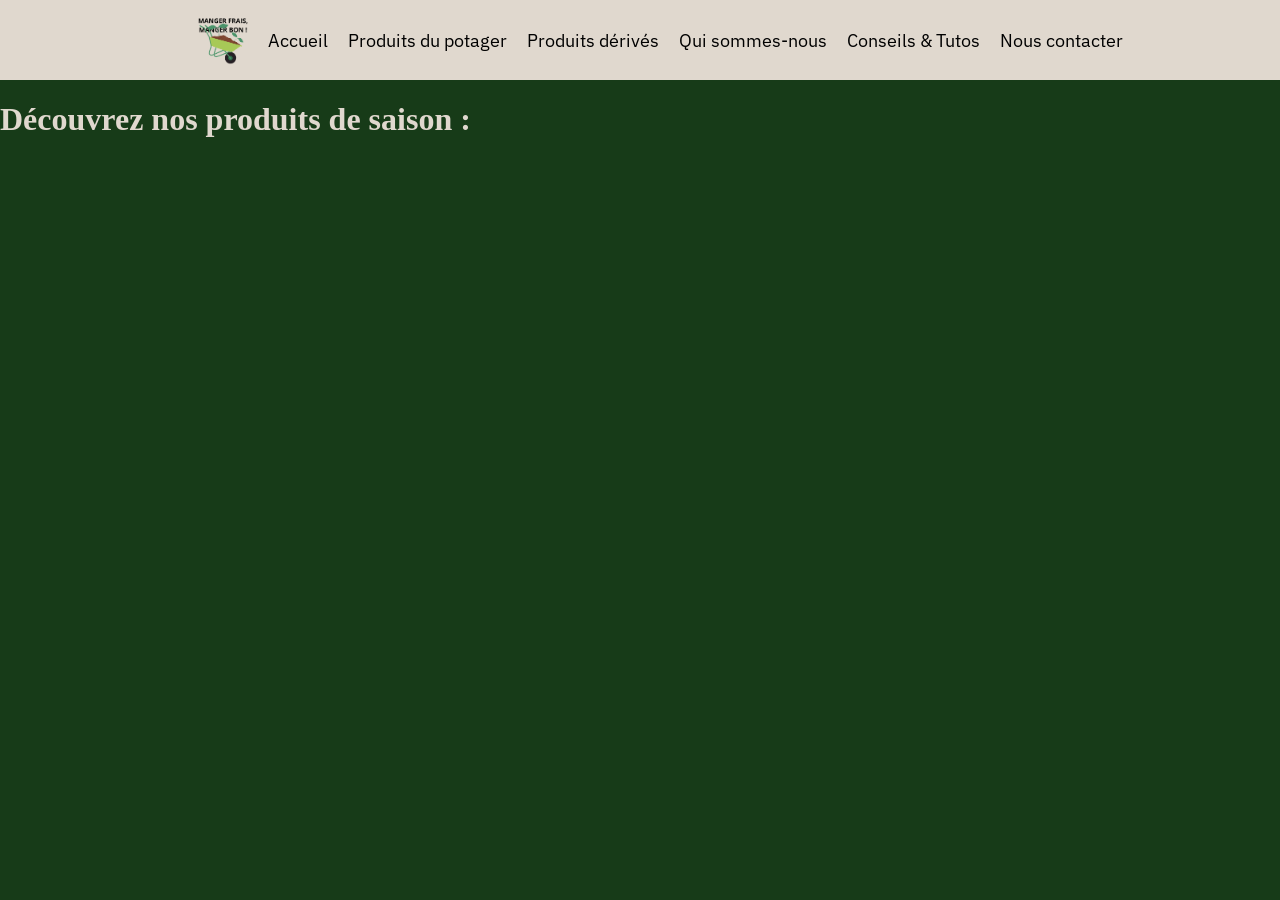
==== Produit-du-potager.html @ 186c22bf "update Co-authored-by: Léandre <leandre-1@users.noreply.github.com>" ====
<!DOCTYPE html>
<html lang="en">

<head>
	<meta charset="UTF-8" />
	<meta name="viewport" content="width=device-width, initial-scale=1.0" />
	<title>Document</title>
	<link rel="stylesheet" href="assets/css/style.css" />
</head>

<body>
	<header>
		<nav>
			<ul>
				<img src="assets/img/Logos/Logo_fonçé.png" alt="" />
				<li><a class="navbar-link" href="index.html">Accueil</a></li>
				<li><a class="navbar-link" href="Produit-du-potager.html">Produits du potager</a></li>
				<li><a class="navbar-link" href="">Produits dérivés</a></li>
				<li><a class="navbar-link" href="Qui-sommes-nous.html">Qui sommes-nous</a></li>
				<li><a class="navbar-link" href="">Conseils & Tutos</a></li>
				<li><a class="navbar-link" href="">Nous contacter</a></li>
			</ul>
		</nav>
	</header>
	<main>
        <h1>Découvrez nos produits de saison :</h1>
    </main>
	<footer></footer>
</body>

</html>
---- assets/css/style.css ----
@import url("../css/font.css");

:root {
	--green-white: #338f09;
	--font-color: #e0d8ce;
	--green-black: #173b18;
	--linear-green: linear-gradient(89.71deg, #173b18 0%, #338f09 100%);
	--star-color: #ffff00;
}

html,
body {
	margin: 0;
	padding: 0;
	box-sizing: border-box;
	color: var(--font-color);
	background-color: var(--green-black);
}

nav {
	background-color: var(--font-color);
	display: flex;
	justify-content: center;
	align-items: center;
	flex-direction: row;
	height: 80px;
}

nav ul {
	list-style: none;
	display: flex;
	justify-content: center;
	align-items: center;
	flex-direction: row;
	gap: 20px;
}

nav ul img {
	width: 50px;
	height: auto;
}

nav ul a {
	font-family: "IBM Plex Sans";
	font-size: 18px;
	font-style: normal;
	line-height: 23px;
	text-decoration: none;
	color: black;
}

nav ul a.active {
	background: var(--linear-green);
	-webkit-background-clip: text;
	background-clip: text;
	-webkit-text-fill-color: transparent;
	position: relative;

	dis &::before {
		content: "";
		background: var(--linear-green);
		display: flex;
		height: 1px;
		width: 25px;
		position: absolute;
		bottom: 0;
	}
}
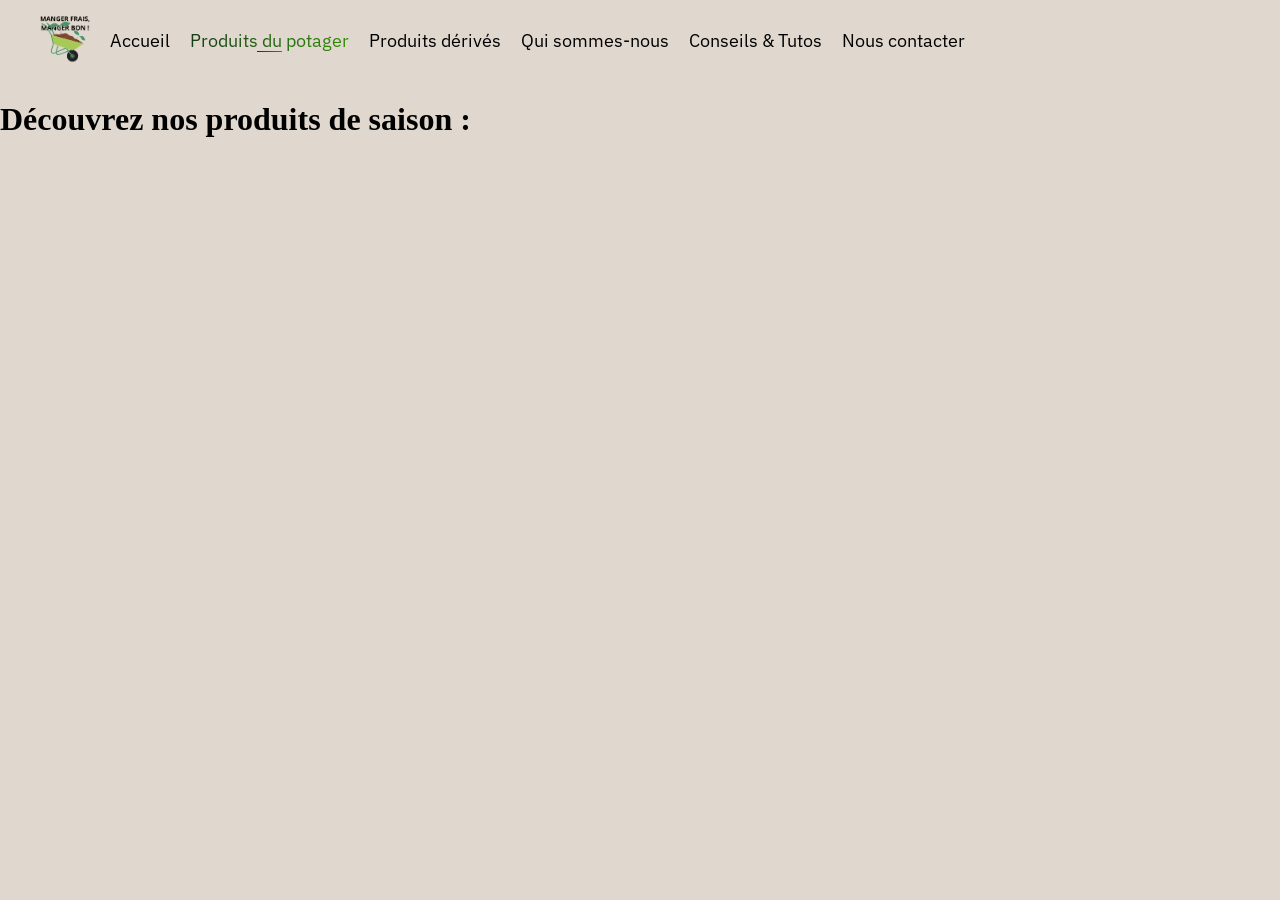
==== commit 704a0d59: "Add wave SVG graphic for visual enhancement" ====
--- a/Produit-du-potager.html
+++ b/Produit-du-potager.html
@@ -6,15 +6,18 @@
 	<meta name="viewport" content="width=device-width, initial-scale=1.0" />
 	<title>Document</title>
 	<link rel="stylesheet" href="assets/css/style.css" />
+    <link rel="stylesheet" href="assets/css/potager.css">
 </head>
 
 <body>
 	<header>
 		<nav>
 			<ul>
-				<img src="assets/img/Logos/Logo_fonçé.png" alt="" />
+				<a href="index.html"><img src="assets/img/Logos/Logo_fonçé.png" alt="" /></a>
 				<li><a class="navbar-link" href="index.html">Accueil</a></li>
-				<li><a class="navbar-link" href="Produit-du-potager.html">Produits du potager</a></li>
+				<li>
+					<a class="navbar-link active" href="Produit-du-potager.html">Produits du potager</a>
+				</li>
 				<li><a class="navbar-link" href="">Produits dérivés</a></li>
 				<li><a class="navbar-link" href="Qui-sommes-nous.html">Qui sommes-nous</a></li>
 				<li><a class="navbar-link" href="">Conseils & Tutos</a></li>
@@ -23,7 +26,9 @@
 		</nav>
 	</header>
 	<main>
-        <h1>Découvrez nos produits de saison :</h1>
+        <div class="titre">
+            <h1>Découvrez nos produits de saison :</h1>
+        </div>
     </main>
 	<footer></footer>
 </body>
--- a/assets/css/style.css
+++ b/assets/css/style.css
@@ -13,14 +13,14 @@
 	margin: 0;
 	padding: 0;
 	box-sizing: border-box;
-	color: var(--font-color);
-	background-color: var(--green-black);
+	color: black;
+	background-color: var(--green-white);
 }
 
 nav {
 	background-color: var(--font-color);
 	display: flex;
-	justify-content: center;
+	justify-content: start;
 	align-items: center;
 	flex-direction: row;
 	height: 80px;
@@ -55,8 +55,10 @@
 	background-clip: text;
 	-webkit-text-fill-color: transparent;
 	position: relative;
+	display: flex;
+	justify-content: center;
 
-	dis &::before {
+	&::before {
 		content: "";
 		background: var(--linear-green);
 		display: flex;
@@ -66,3 +68,60 @@
 		bottom: 0;
 	}
 }
+
+header{
+	color: white;
+}
+
+header .banner {
+	width: 100%;
+	height: 400px;
+	display: flex;
+	justify-content: center;
+	align-items: center;
+	background: linear-gradient(0deg, rgba(0, 0, 0, 0.5), rgba(0, 0, 0, 0.5)),
+		url(../img/fond/creer-potager-bio-banniere_1_1.jpg);
+	background-size: cover;
+	background-position: center;
+}
+
+div.message-title{
+	display: flex;
+	justify-content: center;
+	align-items: center;
+	flex-direction: row;
+	font-family: 'IBM Plex Sans';
+	font-size: 25px;
+	gap: 10px;
+	color: white;
+	
+	&::before{
+		content: '';
+		background: var(--linear-green);
+		width: 100px;
+		height: 5px;
+	}
+}
+
+h1.title{
+	font-family: 'Lobster';
+	display: flex;
+	justify-content: center;
+	flex-direction: row;
+	align-items: center;
+
+	font-size: 45px;
+
+	&::after {
+	color: white;
+		content: 'Authentique';
+		background: var(--linear-green);
+		-webkit-background-clip: text;
+		background-clip: text;
+		-webkit-text-fill-color: transparent;
+	}
+
+	&::before{
+		content:"Potager";
+	}
+}
--- a/assets/css/potager.css
+++ b/assets/css/potager.css
@@ -0,0 +1,8 @@
+html,
+body {
+	background-color: var(--font-color) !important;
+}
+
+.titre {
+	align-items: center;
+}
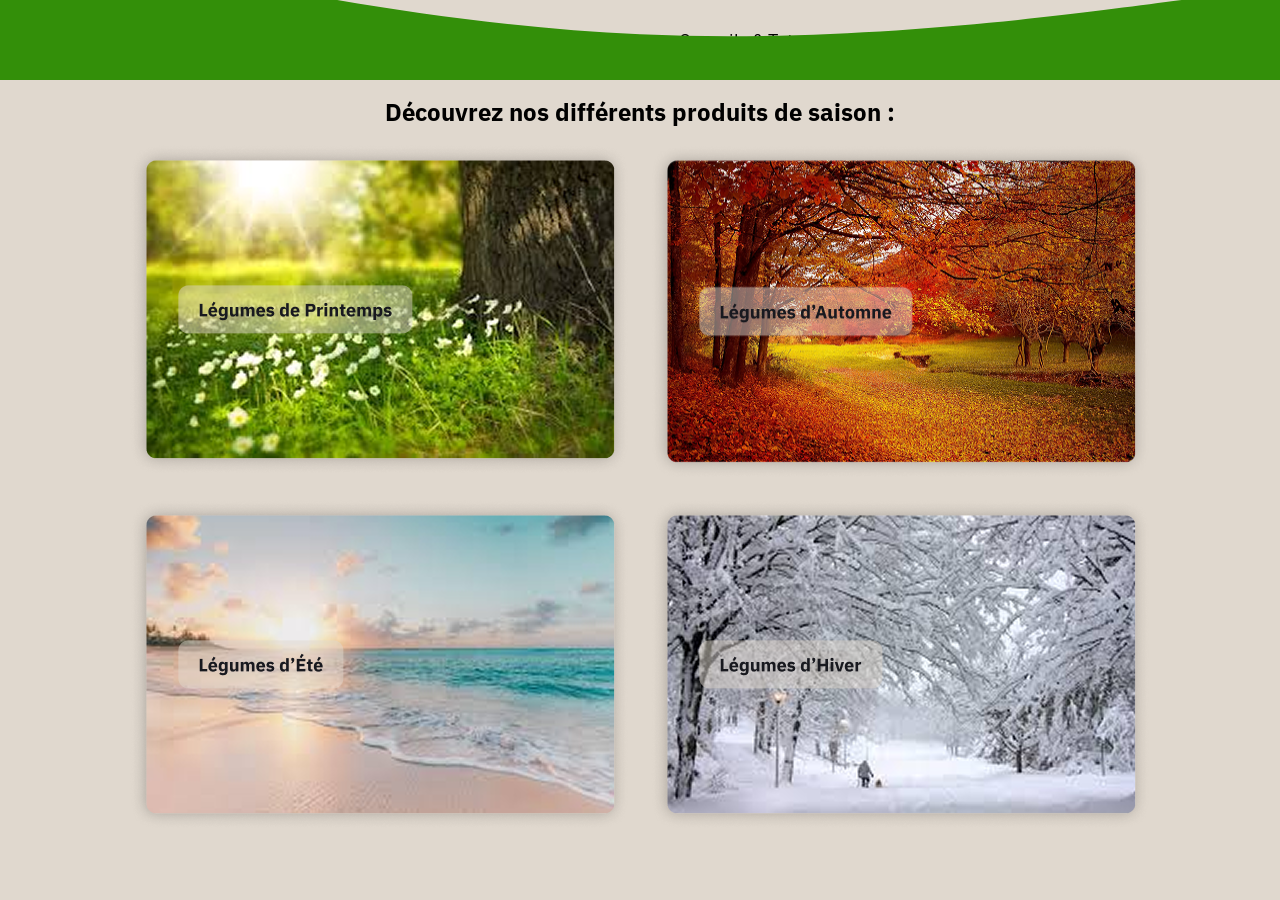
==== commit c7b50346: "maison" ====
--- a/Produit-du-potager.html
+++ b/Produit-du-potager.html
@@ -6,7 +6,7 @@
 	<meta name="viewport" content="width=device-width, initial-scale=1.0" />
 	<title>Document</title>
 	<link rel="stylesheet" href="assets/css/style.css" />
-    <link rel="stylesheet" href="assets/css/potager.css">
+    <link rel="stylesheet" href="assets/css/qui-sommes-nous.css">
 </head>
 
 <body>
@@ -27,8 +27,20 @@
 	</header>
 	<main>
         <div class="titre">
-            <h1>Découvrez nos produits de saison :</h1>
+            <h1>Découvrez nos  différents produits de saison :</h1>
         </div>
+		<div class="img">
+			<div>
+				<img src="assets/img/Image de fond/printemps.png" alt="">
+			</div>
+				<img src="assets/img/Image de fond/automne.png" alt="">
+			<div>
+				<img src="assets/img/Image de fond/été.png" alt="">
+			</div>
+			<div>
+				<img src="assets/img/Image de fond/hiver.png" alt="">
+			</div>
+		</div>
     </main>
 	<footer></footer>
 </body>
--- a/assets/css/style.css
+++ b/assets/css/style.css
@@ -13,6 +13,7 @@
 	margin: 0;
 	padding: 0;
 	box-sizing: border-box;
+	font-family: 'IBM Plex Sans', sans-serif;
 	color: black;
 	background-color: var(--green-white);
 }
@@ -24,6 +25,7 @@
 	align-items: center;
 	flex-direction: row;
 	height: 80px;
+	width: 100%;
 }
 
 nav ul {
@@ -32,7 +34,7 @@
 	justify-content: center;
 	align-items: center;
 	flex-direction: row;
-	gap: 20px;
+	padding: 20px;
 }
 
 nav ul img {
@@ -47,6 +49,7 @@
 	line-height: 23px;
 	text-decoration: none;
 	color: black;
+	margin: 0 10px;
 }
 
 nav ul a.active {
@@ -71,6 +74,24 @@
 
 header{
 	color: white;
+	display: flex;
+	justify-content: center;
+	flex-direction: column;
+	align-items: center;
+	position: relative;
+
+	&::before{
+		content: '';
+		width: 100%;
+		height: 150px;
+		background: url("../img/wave.svg");
+		background-size:  cover;
+		background-repeat: no-repeat;
+		position: absolute;
+		bottom: 0;
+		z-index: 999;
+	}
+
 }
 
 header .banner {
@@ -79,41 +100,67 @@
 	display: flex;
 	justify-content: center;
 	align-items: center;
+	flex-direction: column;
 	background: linear-gradient(0deg, rgba(0, 0, 0, 0.5), rgba(0, 0, 0, 0.5)),
 		url(../img/fond/creer-potager-bio-banniere_1_1.jpg);
 	background-size: cover;
 	background-position: center;
 }
 
-div.message-title{
+header .banner h4{
+	margin-top: 10px;
+	font-weight: normal;
+	font-size: 24px;
+	color: white;
+}
+
+header .banner img.wave{
+	width: 100%;
+	pointer-events: none;
+	display: block;
+	height: auto;
+}
+
+header .banner div.message-title{
+	display: flex;
+	flex-direction: column;
+	font-size: 25px;
+	color: white;
+}
+
+header .banner div.message-title div.bar{
+	content: '';
+	background: var(--linear-green);
+	width: 100px;
+	height: 5px;
+}
+
+header .banner div.message-title div.messages{
 	display: flex;
 	justify-content: center;
 	align-items: center;
 	flex-direction: row;
-	font-family: 'IBM Plex Sans';
-	font-size: 25px;
 	gap: 10px;
-	color: white;
-	
-	&::before{
-		content: '';
-		background: var(--linear-green);
-		width: 100px;
-		height: 5px;
-	}
 }
 
-h1.title{
+header .banner div.message-title div.messages h1{
+	margin: 0;
+}
+
+header .banner div.message-title div.messages h1.title{
 	font-family: 'Lobster';
 	display: flex;
 	justify-content: center;
 	flex-direction: row;
 	align-items: center;
+	user-select: text;
 
+	margin: 0;
 	font-size: 45px;
 
 	&::after {
 	color: white;
+		user-select: text;
 		content: 'Authentique';
 		background: var(--linear-green);
 		-webkit-background-clip: text;
@@ -122,6 +169,7 @@
 	}
 
 	&::before{
+		user-select: text;
 		content:"Potager";
 	}
 }
--- a/assets/css/qui-sommes-nous.css
+++ b/assets/css/qui-sommes-nous.css
@@ -0,0 +1,24 @@
+html,
+body {
+	background-color: var(--font-color);
+}
+
+main {
+    color: black;
+}
+
+.titre {
+    color: black;
+    font-family: "IBM Plex Sans", sans-serif;
+    font-size: 12px;
+    text-align: center;
+}
+
+.img{
+    display: flex;
+    flex-wrap: wrap;
+    justify-content: center;
+    gap: 20px;
+    
+}
+
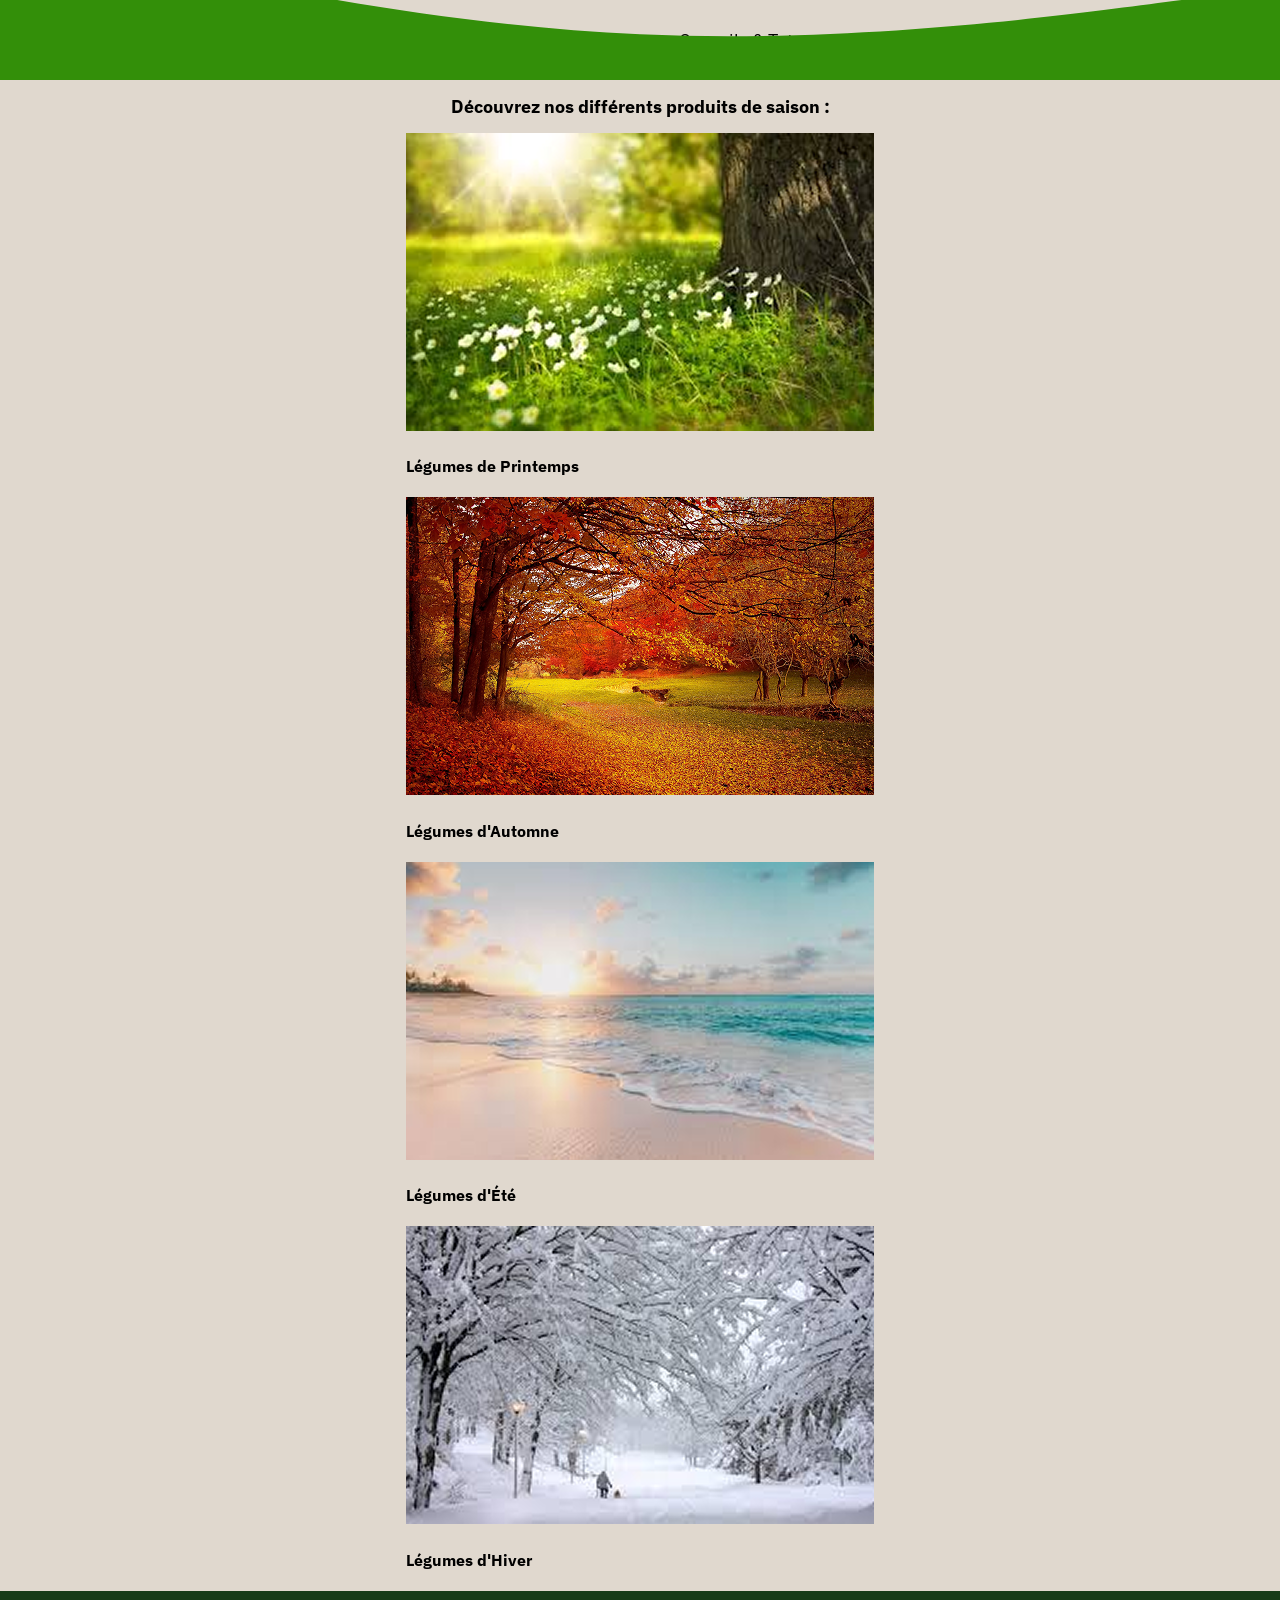
==== commit 36516f01: "Update Produit-du-potager.html" ====
--- a/Produit-du-potager.html
+++ b/Produit-du-potager.html
@@ -26,23 +26,31 @@
 		</nav>
 	</header>
 	<main>
-        <div class="titre">
-            <h1>Découvrez nos  différents produits de saison :</h1>
-        </div>
-		<div class="img">
-			<div>
-				<img src="assets/img/Image de fond/printemps.png" alt="">
+		<section>
+			<div class="titre">
+				<h1>Découvrez nos  différents produits de saison :</h1>
 			</div>
-				<img src="assets/img/Image de fond/automne.png" alt="">
-			<div>
-				<img src="assets/img/Image de fond/été.png" alt="">
+			<div class="grille">
+				<div>
+					<img src="assets/img/saison/Printemps.png" alt="">
+					<h4>Légumes de Printemps</h4>
+				</div>
+					<img src="assets/img/saison/Automne.png" alt="">
+					<h4>Légumes d'Automne</h4>
+				<div>
+					<img src="assets/img/saison/Été.png" alt="">
+					<h4>Légumes d'Été</h4>
+				</div>
+				<div>
+					<img src="assets/img/saison/hiver.png" alt="">
+					<h4>Légumes d'Hiver</h4>
+				</div>
 			</div>
-			<div>
-				<img src="assets/img/Image de fond/hiver.png" alt="">
-			</div>
-		</div>
+		</section>
     </main>
-	<footer></footer>
+	<footer>
+
+	</footer>
 </body>
 
 </html>
--- a/assets/css/style.css
+++ b/assets/css/style.css
@@ -3,6 +3,7 @@
 :root {
 	--green-white: #338f09;
 	--font-color: #e0d8ce;
+	--focus-faq-color: #DACFC1;
 	--green-black: #173b18;
 	--linear-green: linear-gradient(89.71deg, #173b18 0%, #338f09 100%);
 	--star-color: #ffff00;
@@ -71,6 +72,8 @@
 		bottom: 0;
 	}
 }
+
+/* Header */
 
 header{
 	color: white;
@@ -90,6 +93,7 @@
 		position: absolute;
 		bottom: 0;
 		z-index: 999;
+		pointer-events: none;
 	}
 
 }
@@ -172,4 +176,203 @@
 		user-select: text;
 		content:"Potager";
 	}
+}
+
+header .banner .link-welcome {
+
+	/* Auto layout */
+	display: flex;
+	flex-direction: row;
+	justify-content: center;
+	align-items: center;
+	padding: 5px 16px;
+	gap: 10px;
+	background: var(--linear-green);
+	border-radius: 5px;
+	color: white;
+	text-decoration: none;
+}
+
+/* Main */
+
+main{
+	display: flex;
+	flex-direction: column;
+	align-items: center;
+}
+
+/* Section */
+
+main section{
+	display: flex;
+	justify-content: center;
+	flex-direction: column;
+	align-items: center;
+}
+
+main section h2{
+	color: white;
+}
+
+main section.about-us .whoweare{
+	display: flex;
+	justify-content: center;
+	flex-direction: row;
+	align-items: center;
+	gap: 20px;
+}
+
+main section.about-us .whoweare .person{
+	display: flex;
+	justify-content: center;
+	flex-direction: column;
+	align-items: center;
+}
+
+main section.about-us .whoweare .person img{
+	width: 100px;
+	height: auto;
+	border-radius: 100px;
+}
+
+main section.about-us .whoweare .person h4{
+	color: white;
+	margin-top: 10px;
+	font-size: 18px;
+}
+
+main hr{
+	width: 80%;
+	background: white;
+	margin: 40px 0;
+	height: 2px;
+}
+
+/* footer */
+
+footer{
+	background-color: var(--green-black);
+	display: flex;
+	justify-content: space-between;
+	position: relative;
+	bottom: 0;
+	width: -moz-available;
+	padding: 20px 5px 20px 5px;
+}
+
+footer hr{
+	width: 2px;
+	background: white;
+	margin: 40px 0;
+	height: 60%;
+}
+
+footer .right-footer, footer .left-footer{
+	display: flex;
+	justify-content: center;
+	align-items: center;
+	flex-direction: row;
+}
+
+footer div.content-footer{
+	display: flex;
+	justify-content: center;
+	align-items: start;
+	flex-direction: column;
+	padding: 0px 20px 0px 20px;
+}
+
+footer div.content-footer.brand{
+	align-items: center!important;
+	width: 125px;
+	user-select: none;
+	-webkit-user-drag: none;
+	pointer-events: none;
+}
+
+footer div.content-footer img{
+	width: 115px;
+	height: auto;
+}
+
+footer div.content-footer h4{
+	color: white;
+	margin: 10px 0;
+}
+
+footer div.content-footer ul{
+	display: flex;
+	justify-content: center;
+	align-items: start;
+	flex-direction: column ;
+	padding-left: 10px;
+	margin: 0;
+}
+
+footer div.content-footer li{
+	list-style-type: none;
+}
+
+footer div.content-footer li a{
+	text-decoration: none;
+	color: white;
+	font-size: 16px;
+}
+
+/* FaQ */
+
+main section.faq .question{
+	display: flex;
+	justify-content: center;
+	flex-direction: column;
+	align-items: center;
+	filter: drop-shadow(-1px 0px 16.4px rgba(0, 0, 0, 0.15));
+	padding: 0;
+	margin: 0;
+}
+
+main section.faq .question ul{
+	display: flex;
+	justify-content: center;
+	align-items: start;
+	flex-direction: column;
+	margin: 0;
+	padding: 0;
+}
+
+main section.faq .question ul li{
+	margin: 10px 0;
+	display: flex;
+	justify-content: space-between;
+	align-items: center;
+	flex-direction: row;
+	height: 72px;
+	width: 100%;
+	margin: 0;
+	padding: 15px;
+	gap: 15px;
+	box-shadow: 0px 0px 1px 1px rgba(0, 0, 0, 0.15);
+	background: var(--font-color);
+}
+
+main section.faq .question ul li .dot-text{
+	display: flex;
+	justify-content: start;
+	align-items: center;
+	flex-direction: row;
+	gap: 15px;
+}
+
+main section.faq .question ul li .dot-text a.button-faq{
+	text-decoration: none;
+	color: black;
+	font-size: 18px;
+	margin-left: 15px;
+}
+
+main section.faq .question ul li .dot-text .dot{
+	width: 30px;
+	height: 30px; 
+	background: var(--green-white);
+	border-radius: 100px;
 }
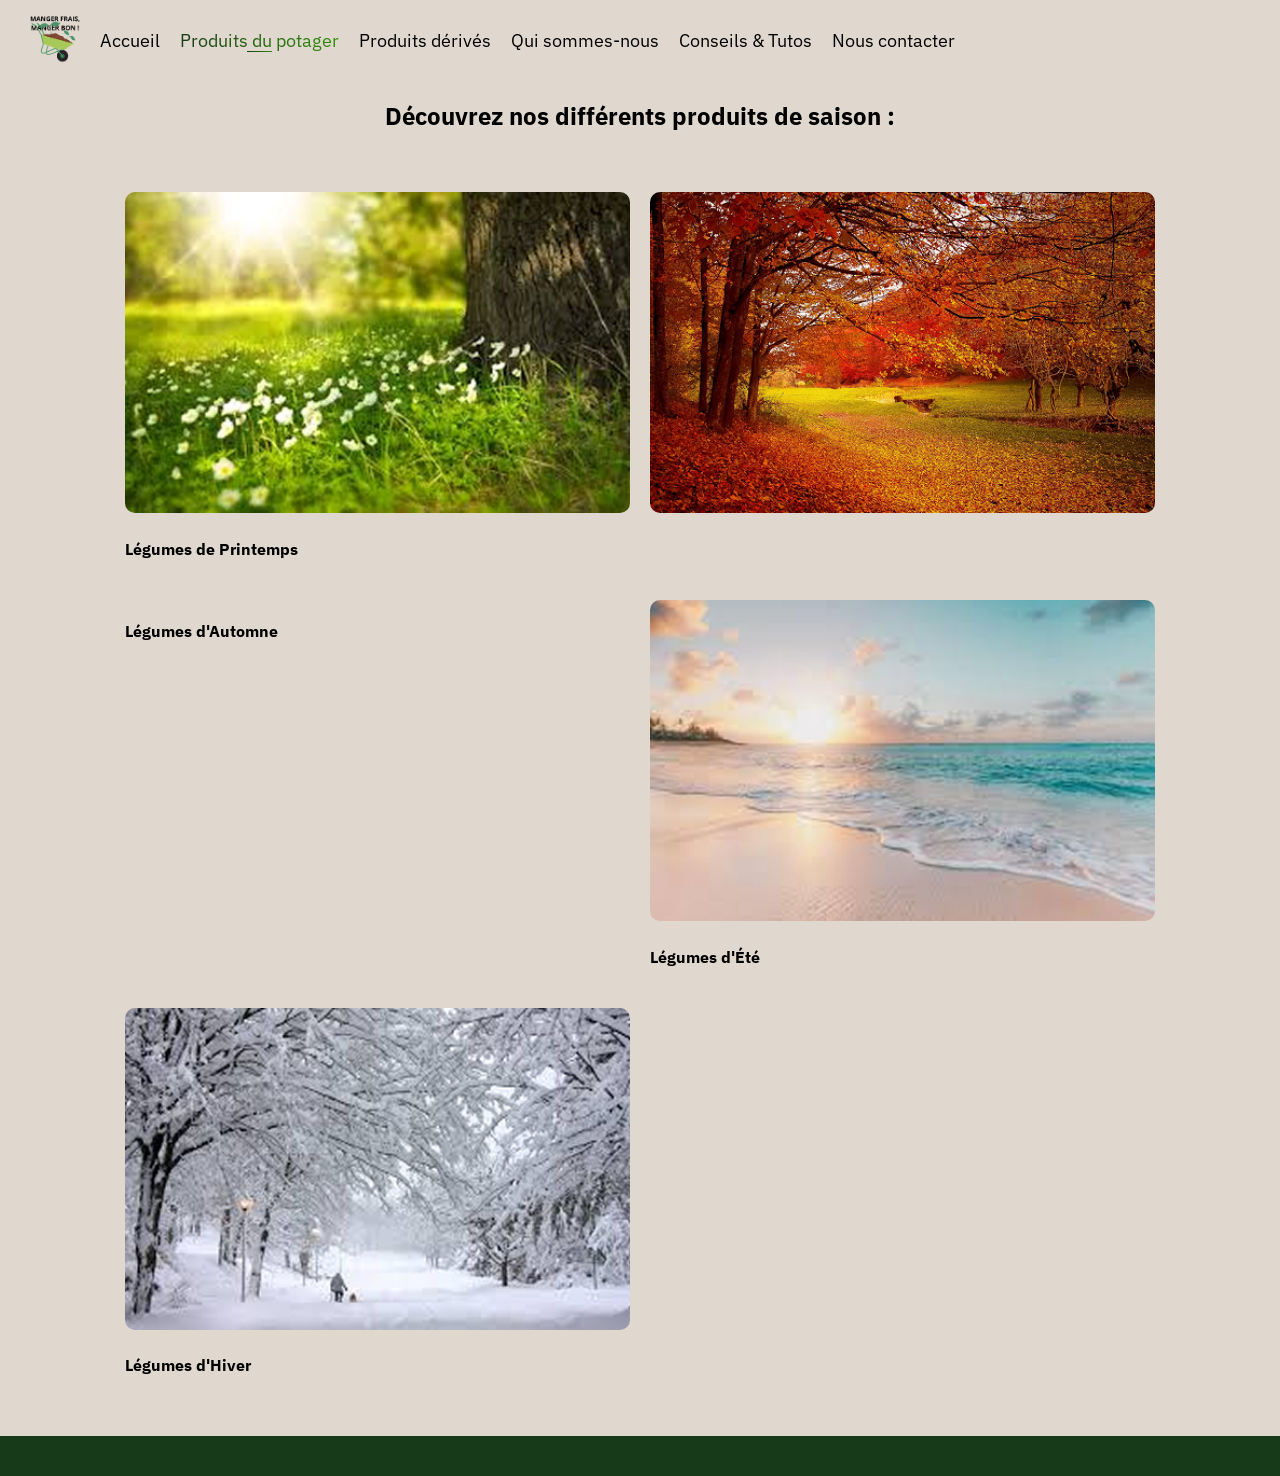
==== commit 36317fbd: "bon normalement" ====
--- a/Produit-du-potager.html
+++ b/Produit-du-potager.html
@@ -6,7 +6,7 @@
 	<meta name="viewport" content="width=device-width, initial-scale=1.0" />
 	<title>Document</title>
 	<link rel="stylesheet" href="assets/css/style.css" />
-    <link rel="stylesheet" href="assets/css/qui-sommes-nous.css">
+    <link rel="stylesheet" href="assets/css/potager.css">
 </head>
 
 <body>
--- a/assets/css/potager.css
+++ b/assets/css/potager.css
@@ -0,0 +1,27 @@
+html,
+body {
+	background-color: var(--font-color) !important;
+
+}
+
+header{
+	&::before{
+		display: none !important;
+	}
+}
+
+.titre {
+	align-items: center;
+}
+
+.grille {
+	display: grid;
+	grid-template-columns: 505px 505px;
+	gap: 20px;
+	margin: 40px;
+}
+
+.grille img {
+	width: 100%;
+	border-radius: 10px;
+}
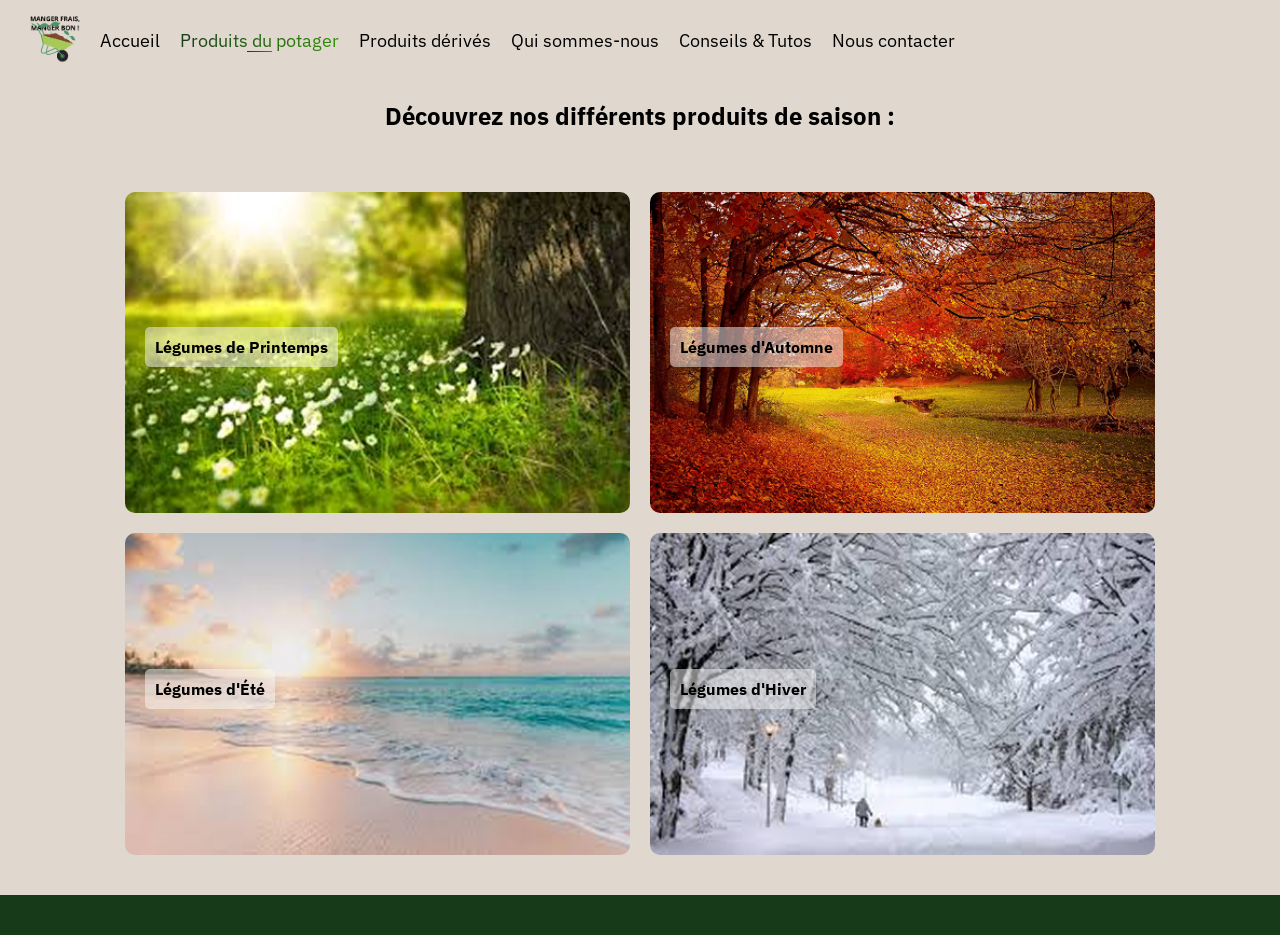
==== commit a85a794d: "bon,bon" ====
--- a/Produit-du-potager.html
+++ b/Produit-du-potager.html
@@ -31,17 +31,19 @@
 				<h1>Découvrez nos  différents produits de saison :</h1>
 			</div>
 			<div class="grille">
-				<div>
+				<div class="grille-item">
 					<img src="assets/img/saison/Printemps.png" alt="">
 					<h4>Légumes de Printemps</h4>
 				</div>
+				<div class="grille-item">
 					<img src="assets/img/saison/Automne.png" alt="">
 					<h4>Légumes d'Automne</h4>
-				<div>
+				</div>
+				<div class="grille-item">
 					<img src="assets/img/saison/Été.png" alt="">
 					<h4>Légumes d'Été</h4>
 				</div>
-				<div>
+				<div class="grille-item">
 					<img src="assets/img/saison/hiver.png" alt="">
 					<h4>Légumes d'Hiver</h4>
 				</div>
--- a/assets/css/style.css
+++ b/assets/css/style.css
@@ -321,7 +321,14 @@
 
 /* FaQ */
 
-main section.faq .question{
+main section.faq .faq{
+	display: flex;
+	justify-content: center;
+	align-items: center;
+
+}
+
+main section.faq .faq .question{
 	display: flex;
 	justify-content: center;
 	flex-direction: column;
@@ -329,9 +336,11 @@
 	filter: drop-shadow(-1px 0px 16.4px rgba(0, 0, 0, 0.15));
 	padding: 0;
 	margin: 0;
-}
-
-main section.faq .question ul{
+	border-radius: 10px;
+	overflow: hidden;
+}
+
+main section.faq .faq .question ul{
 	display: flex;
 	justify-content: center;
 	align-items: start;
@@ -340,22 +349,35 @@
 	padding: 0;
 }
 
-main section.faq .question ul li{
-	margin: 10px 0;
+main section.faq .faq .question ul li{
+	list-style: none;
+	transition: .3s ease;
+	user-select: none;
+}
+
+main section.faq .faq .question ul li label{
 	display: flex;
 	justify-content: space-between;
 	align-items: center;
 	flex-direction: row;
-	height: 72px;
-	width: 100%;
-	margin: 0;
+	height: 62px;
+	width: 640px;
 	padding: 15px;
+	margin: 0;
 	gap: 15px;
 	box-shadow: 0px 0px 1px 1px rgba(0, 0, 0, 0.15);
 	background: var(--font-color);
-}
-
-main section.faq .question ul li .dot-text{
+	cursor: pointer;
+}
+
+main section.faq .faq .question ul li i {
+  color: var(--green-white);
+  font-size: 20px;
+  transform: rotate(0deg);
+  transition: transform 0.2s ease;
+}
+
+main section.faq .faq .question ul li .dot-text{
 	display: flex;
 	justify-content: start;
 	align-items: center;
@@ -363,16 +385,116 @@
 	gap: 15px;
 }
 
-main section.faq .question ul li .dot-text a.button-faq{
+main section.faq .faq .question ul li .dot-text a.button-faq{
 	text-decoration: none;
 	color: black;
 	font-size: 18px;
 	margin-left: 15px;
 }
 
-main section.faq .question ul li .dot-text .dot{
+main section.faq .faq .question ul li .dot-text .dot{
 	width: 30px;
 	height: 30px; 
 	background: var(--green-white);
 	border-radius: 100px;
+}
+
+main section.faq .faq .answer{
+	display: flex;
+	justify-content: end;
+	align-items: start;
+	width: 648px;
+	height: min-content;
+	background-color: var(--font-color);
+	padding: 40px 32px;
+	overflow: hidden;
+	border-radius: 5px;
+}
+
+main section.faq .faq .answer h4{
+	font-size: 18px;
+	height: min-content;
+	width: 472px;
+}
+
+main section.faq .faq .answer p{
+	font-size: 16px;
+	line-height: 24px;
+	height: auto;
+	width: 576px;
+}
+
+/* Logic FAQ */
+
+main section.faq .faq .question ul li:active,
+main section.faq .faq .question ul li:focus {
+    background: var(--focus-faq-color);
+}
+
+main section.faq .faq .question ul li:active .dot-text .dot,
+main section.faq .faq .question ul li:focus .dot-text .dot {
+    background: var(--green-black);
+}
+
+/* main section.faq .faq .question ul li:active i, */
+/* Masquer les boutons radio */
+
+main section.faq .faq input[type="radio"]{
+	display: none;
+}
+
+/* Logic FAQ - état coché */
+
+main section.faq .faq .question ul li input[type="radio"]:checked + label{
+	background: var(--focus-faq-color);
+}
+
+main section.faq .faq .question ul li input[type="radio"]:checked + label .dot-text .dot{
+	background: var(--green-black);
+}
+
+main section.faq .faq .question ul li input[type="radio"]:checked + label i {
+  transform: rotate(90deg);
+}
+
+/* Affichage dynamique des réponses FAQ */
+main section.faq .faq .answer > div {
+  display: none;
+}
+
+/* faq-1 → #1 */
+#faq-1:checked ~ .answer #1 {
+  display: block;
+}
+
+/* faq-2 → #2 */
+#faq-2:checked ~ .answer #2 {
+  display: block;
+}
+
+/* faq-3 → #3 */
+#faq-3:checked ~ .answer #3 {
+  display: block;
+}
+
+/* faq-4 → #4 */
+#faq-4:checked ~ .answer #4 {
+  display: block;
+}
+
+/* faq-5 → #5 */
+#faq-5:checked ~ .answer #5 {
+  display: block;
+}
+
+/* Cacher toutes les réponses */
+main section.faq .faq .answer > div {
+  display: none;
+}
+
+/* Lorsque faq-1 est coché → montrer #1 */
+main section.faq .faq .question ul li input#faq-1:checked
+  /* on remonte au .faq parent, puis on cible .answer #1 */
+  :is(+ label, ~ label) ~ .answer #1 {
+  display: block;
 }
--- a/assets/css/potager.css
+++ b/assets/css/potager.css
@@ -21,7 +21,23 @@
 	margin: 40px;
 }
 
-.grille img {
-	width: 100%;
-	border-radius: 10px;
+.grille-item {
+    position: relative;
+}
+
+.grille-item img {
+    display: block;
+    width: 100%;
+    border-radius: 10px;
+}
+
+.grille-item h4 {
+    position: absolute;
+    bottom: 125px;
+    left: 20px;
+    color: black;
+    background: rgba(248, 248, 248, 0.5);
+    padding: 10px;
+    border-radius: 5px;
+    backdrop-filter: blur(0.1px);
 }
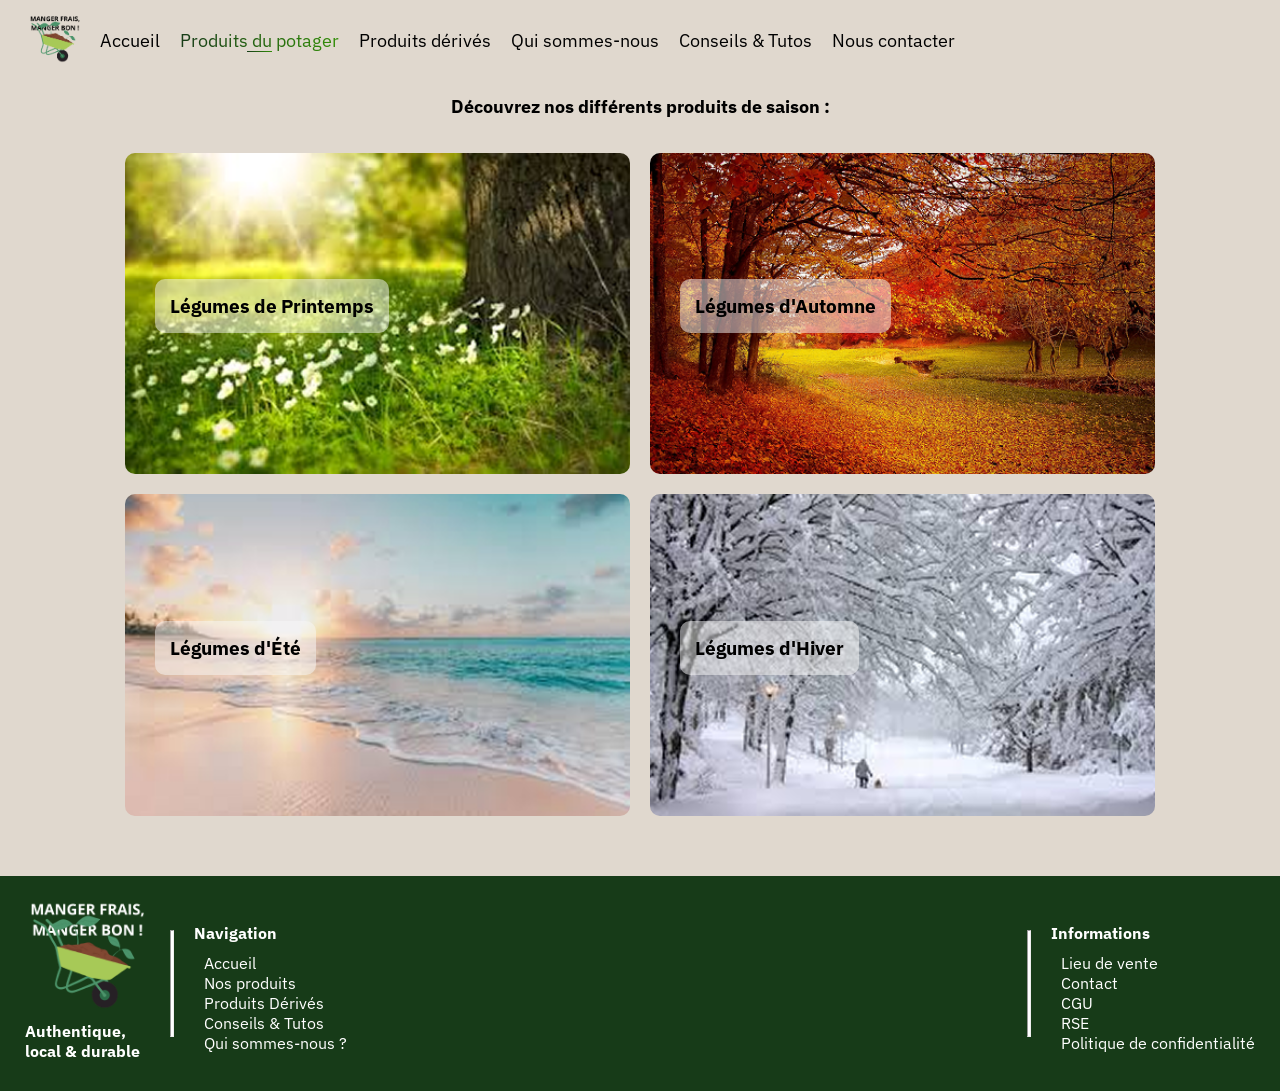
==== commit 44d901b4: "Ajout de la section de navigation et d'informations dans le pied de page, amélioration de la mise en" ====
--- a/Produit-du-potager.html
+++ b/Produit-du-potager.html
@@ -51,7 +51,35 @@
 		</section>
     </main>
 	<footer>
-
+		<div class="left-footer">
+			<div class="content-footer brand">
+				<img src="assets/img/Logos/Logo_claire.png" alt="">
+				<h4>Authentique, local & durable</h4>
+			</div>	
+			<hr>
+			<div class="content-footer">
+				<h4>Navigation</h4>
+				<ul>
+					<li><a href="">Accueil</a></li>
+					<li><a href="">Nos produits</a></li>
+					<li><a href="">Produits Dérivés</a></li>
+					<li><a href="">Conseils & Tutos</a></li>
+					<li><a href="">Qui sommes-nous ?</a></li>
+				</ul>
+			</div>
+		</div>
+		<div class="right-footer">
+			<hr>
+			<div class="content-footer">
+			<h4>Informations</h4>
+			<ul>
+				<li><a href="">Lieu de vente</a></li>
+				<li><a href="">Contact</a></li>
+				<li><a href="">CGU</a></li>
+				<li><a href="">RSE</a></li>
+				<li><a href="">Politique de confidentialité</a></li>
+			</ul>
+		</div>
 	</footer>
 </body>
 
--- a/assets/css/style.css
+++ b/assets/css/style.css
@@ -258,6 +258,7 @@
 	bottom: 0;
 	width: -moz-available;
 	padding: 20px 5px 20px 5px;
+	margin-top: 40px;
 }
 
 footer hr{
@@ -338,6 +339,7 @@
 	margin: 0;
 	border-radius: 10px;
 	overflow: hidden;
+	z-index: 999;
 }
 
 main section.faq .faq .question ul{
@@ -399,7 +401,7 @@
 	border-radius: 100px;
 }
 
-main section.faq .faq .answer{
+main section.faq .faq .answers{
 	display: flex;
 	justify-content: end;
 	align-items: start;
@@ -409,15 +411,17 @@
 	padding: 40px 32px;
 	overflow: hidden;
 	border-radius: 5px;
-}
-
-main section.faq .faq .answer h4{
+	position: relative;
+  	left: -60px;
+}
+
+main section.faq .faq .answers h4{
 	font-size: 18px;
 	height: min-content;
 	width: 472px;
 }
 
-main section.faq .faq .answer p{
+main section.faq .faq .answers p{
 	font-size: 16px;
 	line-height: 24px;
 	height: auto;
@@ -426,12 +430,10 @@
 
 /* Logic FAQ */
 
-main section.faq .faq .question ul li:active,
 main section.faq .faq .question ul li:focus {
     background: var(--focus-faq-color);
 }
 
-main section.faq .faq .question ul li:active .dot-text .dot,
 main section.faq .faq .question ul li:focus .dot-text .dot {
     background: var(--green-black);
 }
@@ -454,47 +456,99 @@
 }
 
 main section.faq .faq .question ul li input[type="radio"]:checked + label i {
-  transform: rotate(90deg);
+ 	transform: rotate(90deg);
 }
 
 /* Affichage dynamique des réponses FAQ */
-main section.faq .faq .answer > div {
-  display: none;
-}
-
-/* faq-1 → #1 */
-#faq-1:checked ~ .answer #1 {
-  display: block;
-}
-
-/* faq-2 → #2 */
-#faq-2:checked ~ .answer #2 {
-  display: block;
-}
-
-/* faq-3 → #3 */
-#faq-3:checked ~ .answer #3 {
-  display: block;
-}
-
-/* faq-4 → #4 */
-#faq-4:checked ~ .answer #4 {
-  display: block;
-}
-
-/* faq-5 → #5 */
-#faq-5:checked ~ .answer #5 {
-  display: block;
-}
-
-/* Cacher toutes les réponses */
-main section.faq .faq .answer > div {
-  display: none;
-}
-
-/* Lorsque faq-1 est coché → montrer #1 */
-main section.faq .faq .question ul li input#faq-1:checked
-  /* on remonte au .faq parent, puis on cible .answer #1 */
-  :is(+ label, ~ label) ~ .answer #1 {
-  display: block;
+main section.faq .faq .answers > div {
+	transition: .3s ease;
+	display: none;
+}
+
+main section.product {
+    display: flex;
+    flex-direction: column;   /* liste + bouton en colonne */
+    align-items: stretch;      /* centre horizontalement enfants, donc .link-welcome */
+    gap: 24px;
+    width: 90%;
+}
+
+main section.product .wrapper {
+	width: 100%;
+	display: flex;
+	justify-content: center;  /* centre le bouton horizontalement */
+}
+
+main section.product .product-list {
+	display: flex;
+	justify-content: flex-start;
+	flex-direction: row;
+	align-items: center;
+	gap: 24px;
+	overflow-x: scroll;         /* scroll horizontal */
+	overflow-y: hidden;
+	padding-bottom: 10px;     /* petit espace pour la barre de scroll */
+}
+
+main section.product .link-welcome {
+	padding: 5px 16px;
+	gap: 10px;
+	background: var(--linear-green);
+	border-radius: 5px;
+	color: white;
+	text-decoration: none;
+	width: fit-content;
+}
+
+/* Card globale */
+main section.product .product-card {
+    position: relative;
+	width: min-content;
+	height: max-content;
+	overflow: visible;
+    border-radius: 5px;
+    box-shadow: 0px 2px 7.4px rgba(0, 0, 0, 0.25);
+	position: relative;
+}
+
+/* Image de fond */
+main section.product .product-card .card-image {
+    width: 468px;
+    height: 298px;
+    object-fit: cover;
+    display: block;
+}
+
+/* Bloc texte par-dessus l'image */
+main section.product .product-card .card-info {
+	width: 380px;
+	height: 200px;
+    position: absolute;
+    left: 30px;
+  	right: 12px;
+	bottom: -18px;
+
+    display: flex;
+    flex-direction: column;
+    align-items: flex-start;
+    gap: 8px;
+
+    padding: 10px 14px;
+    background: rgba(224, 216, 206, 0.9);
+    box-shadow: 0px 2px 7.4px rgba(0, 0, 0, 0.15);
+    border-radius: 5px;
+	z-index: 999;
+}
+
+main section.product .product-card .card-info h4 {
+    margin: 0;
+    font-size: 16px;
+    font-weight: 600;
+}
+
+main section.product .product-card .card-info p {
+    margin: 0;
+    font-size: 13px;
+    line-height: 1.4;
+    text-align: justify;
 }
--- a/assets/css/potager.css
+++ b/assets/css/potager.css
@@ -12,13 +12,14 @@
 
 .titre {
 	align-items: center;
+	font-size: 12px;
 }
 
 .grille {
 	display: grid;
 	grid-template-columns: 505px 505px;
 	gap: 20px;
-	margin: 40px;
+	margin: 20px;
 }
 
 .grille-item {
@@ -33,11 +34,12 @@
 
 .grille-item h4 {
     position: absolute;
-    bottom: 125px;
-    left: 20px;
+    bottom: 116px;
+    left: 30px;
+	font-size: 19px;
     color: black;
     background: rgba(248, 248, 248, 0.5);
-    padding: 10px;
-    border-radius: 5px;
+    padding: 15px;
+    border-radius: 10px;
     backdrop-filter: blur(0.1px);
 }
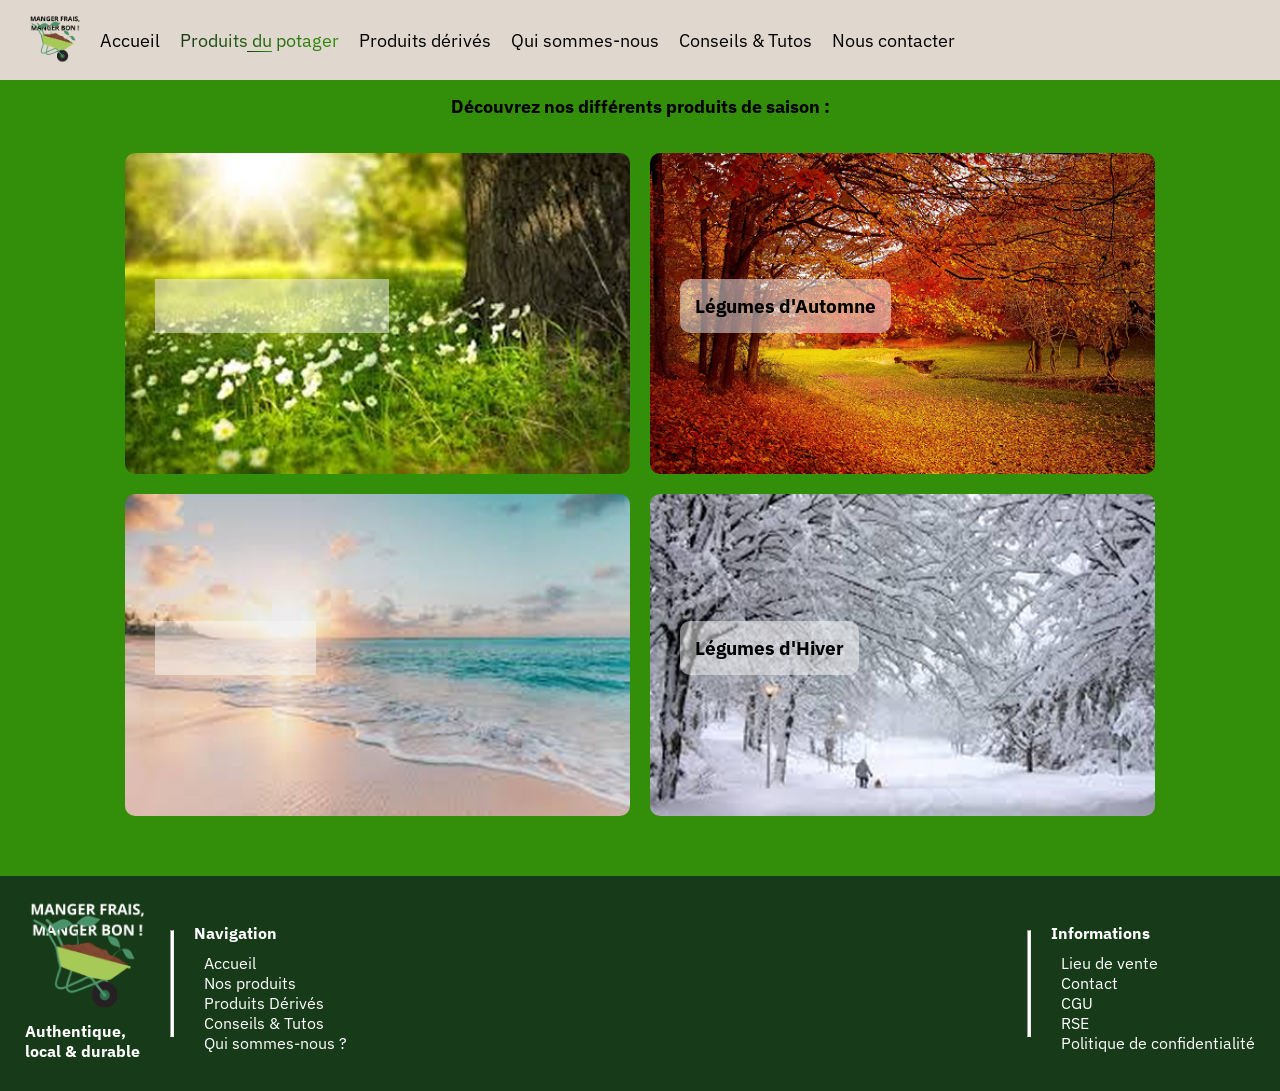
==== commit 57e117c3: "Add initial documentation for Potager Authentique project" ====
--- a/Produit-du-potager.html
+++ b/Produit-du-potager.html
@@ -4,16 +4,18 @@
 <head>
 	<meta charset="UTF-8" />
 	<meta name="viewport" content="width=device-width, initial-scale=1.0" />
-	<title>Document</title>
+	<title>Produits du potager</title>
+	<link rel="shortcut icon" href="assets/img/Logos/Logo_claire.png" type="image/x-icon">
 	<link rel="stylesheet" href="assets/css/style.css" />
-    <link rel="stylesheet" href="assets/css/potager.css">
 </head>
 
-<body>
+<body class="page-produits">
+	<!-- En-tête et navigation -->
 	<header>
 		<nav>
 			<ul>
-				<a href="index.html"><img src="assets/img/Logos/Logo_fonçé.png" alt="" /></a>
+				<!-- Logo principal -->
+				<a href="index.html"><img src="assets/img/Logos/Logo_fonçé.png" alt="Logo du Potager Authentique" /></a>
 				<li><a class="navbar-link" href="index.html">Accueil</a></li>
 				<li>
 					<a class="navbar-link active" href="Produit-du-potager.html">Produits du potager</a>
@@ -26,45 +28,51 @@
 		</nav>
 	</header>
 	<main>
+		<!-- Grille des produits par saison -->
 		<section>
 			<div class="titre">
 				<h1>Découvrez nos  différents produits de saison :</h1>
 			</div>
 			<div class="grille">
-				<div class="grille-item">
-					<img src="assets/img/saison/Printemps.png" alt="">
+					<!-- Carte Printemps -->
+					<div class="grille-item">
+						<img src="assets/img/saison/Printemps.png" alt="Légumes de printemps">
 					<h4>Légumes de Printemps</h4>
 				</div>
-				<div class="grille-item">
-					<img src="assets/img/saison/Automne.png" alt="">
+					<!-- Carte Automne -->
+					<div class="grille-item">
+						<img src="assets/img/saison/Automne.png" alt="Légumes d'automne">
 					<h4>Légumes d'Automne</h4>
 				</div>
-				<div class="grille-item">
-					<img src="assets/img/saison/Été.png" alt="">
+					<!-- Carte Été -->
+					<div class="grille-item">
+						<img src="assets/img/saison/Été.png" alt="Légumes d'été">
 					<h4>Légumes d'Été</h4>
 				</div>
-				<div class="grille-item">
-					<img src="assets/img/saison/hiver.png" alt="">
+					<!-- Carte Hiver -->
+					<div class="grille-item">
+						<img src="assets/img/saison/hiver.png" alt="Légumes d'hiver">
 					<h4>Légumes d'Hiver</h4>
 				</div>
 			</div>
 		</section>
-    </main>
+	</main>
+	<!-- Pied de page commun -->
 	<footer>
 		<div class="left-footer">
 			<div class="content-footer brand">
-				<img src="assets/img/Logos/Logo_claire.png" alt="">
+				<img src="assets/img/Logos/Logo_claire.png" alt="Logo du Potager Authentique">
 				<h4>Authentique, local & durable</h4>
 			</div>	
 			<hr>
 			<div class="content-footer">
 				<h4>Navigation</h4>
 				<ul>
-					<li><a href="">Accueil</a></li>
-					<li><a href="">Nos produits</a></li>
+					<li><a href="index.html">Accueil</a></li>
+					<li><a href="Produit-du-potager.html">Nos produits</a></li>
 					<li><a href="">Produits Dérivés</a></li>
 					<li><a href="">Conseils & Tutos</a></li>
-					<li><a href="">Qui sommes-nous ?</a></li>
+					<li><a href="Qui-sommes-nous.html">Qui sommes-nous ?</a></li>
 				</ul>
 			</div>
 		</div>
@@ -73,7 +81,7 @@
 			<div class="content-footer">
 			<h4>Informations</h4>
 			<ul>
-				<li><a href="">Lieu de vente</a></li>
+				<li><a href="Qui-sommes-nous.html">Lieu de vente</a></li>
 				<li><a href="">Contact</a></li>
 				<li><a href="">CGU</a></li>
 				<li><a href="">RSE</a></li>
--- a/assets/css/style.css
+++ b/assets/css/style.css
@@ -1,4 +1,484 @@
-@import url("../css/font.css");
+/* ======================================
+   FONTS
+   ====================================== */
+
+/* IBM Plex Sans - Regular */
+@font-face {
+	font-family: "IBM Plex Sans";
+	src: url("../fonts/IBM_Plex_Sans/static/IBMPlexSans-Thin.ttf")
+		format("truetype");
+	font-weight: 100;
+	font-style: normal;
+}
+
+@font-face {
+	font-family: "IBM Plex Sans";
+	src: url("../fonts/IBM_Plex_Sans/static/IBMPlexSans-ThinItalic.ttf")
+		format("truetype");
+	font-weight: 100;
+	font-style: italic;
+}
+
+@font-face {
+	font-family: "IBM Plex Sans";
+	src: url("../fonts/IBM_Plex_Sans/static/IBMPlexSans-ExtraLight.ttf")
+		format("truetype");
+	font-weight: 200;
+	font-style: normal;
+}
+
+@font-face {
+	font-family: "IBM Plex Sans";
+	src: url("../fonts/IBM_Plex_Sans/static/IBMPlexSans-ExtraLightItalic.ttf")
+		format("truetype");
+	font-weight: 200;
+	font-style: italic;
+}
+
+@font-face {
+	font-family: "IBM Plex Sans";
+	src: url("../fonts/IBM_Plex_Sans/static/IBMPlexSans-Light.ttf")
+		format("truetype");
+	font-weight: 300;
+	font-style: normal;
+}
+
+@font-face {
+	font-family: "IBM Plex Sans";
+	src: url("../fonts/IBM_Plex_Sans/static/IBMPlexSans-LightItalic.ttf")
+		format("truetype");
+	font-weight: 300;
+	font-style: italic;
+}
+
+@font-face {
+	font-family: "IBM Plex Sans";
+	src: url("../fonts/IBM_Plex_Sans/static/IBMPlexSans-Regular.ttf")
+		format("truetype");
+	font-weight: 400;
+	font-style: normal;
+}
+
+@font-face {
+	font-family: "IBM Plex Sans";
+	src: url("../fonts/IBM_Plex_Sans/static/IBMPlexSans-Italic.ttf")
+		format("truetype");
+	font-weight: 400;
+	font-style: italic;
+}
+
+@font-face {
+	font-family: "IBM Plex Sans";
+	src: url("../fonts/IBM_Plex_Sans/static/IBMPlexSans-Medium.ttf")
+		format("truetype");
+	font-weight: 500;
+	font-style: normal;
+}
+
+@font-face {
+	font-family: "IBM Plex Sans";
+	src: url("../fonts/IBM_Plex_Sans/static/IBMPlexSans-MediumItalic.ttf")
+		format("truetype");
+	font-weight: 500;
+	font-style: italic;
+}
+
+@font-face {
+	font-family: "IBM Plex Sans";
+	src: url("../fonts/IBM_Plex_Sans/static/IBMPlexSans-SemiBold.ttf")
+		format("truetype");
+	font-weight: 600;
+	font-style: normal;
+}
+
+@font-face {
+	font-family: "IBM Plex Sans";
+	src: url("../fonts/IBM_Plex_Sans/static/IBMPlexSans-SemiBoldItalic.ttf")
+		format("truetype");
+	font-weight: 600;
+	font-style: italic;
+}
+
+@font-face {
+	font-family: "IBM Plex Sans";
+	src: url("../fonts/IBM_Plex_Sans/static/IBMPlexSans-Bold.ttf")
+		format("truetype");
+	font-weight: 700;
+	font-style: normal;
+}
+
+@font-face {
+	font-family: "IBM Plex Sans";
+	src: url("../fonts/IBM_Plex_Sans/static/IBMPlexSans-BoldItalic.ttf")
+		format("truetype");
+	font-weight: 700;
+	font-style: italic;
+}
+
+/* IBM Plex Sans Condensed */
+@font-face {
+	font-family: "IBM Plex Sans Condensed";
+	src: url("../fonts/IBM_Plex_Sans/static/IBMPlexSans_Condensed-Thin.ttf")
+		format("truetype");
+	font-weight: 100;
+	font-style: normal;
+}
+
+@font-face {
+	font-family: "IBM Plex Sans Condensed";
+	src: url("../fonts/IBM_Plex_Sans/static/IBMPlexSans_Condensed-ThinItalic.ttf")
+		format("truetype");
+	font-weight: 100;
+	font-style: italic;
+}
+
+@font-face {
+	font-family: "IBM Plex Sans Condensed";
+	src: url("../fonts/IBM_Plex_Sans/static/IBMPlexSans_Condensed-ExtraLight.ttf")
+		format("truetype");
+	font-weight: 200;
+	font-style: normal;
+}
+
+@font-face {
+	font-family: "IBM Plex Sans Condensed";
+	src: url("../fonts/IBM_Plex_Sans/static/IBMPlexSans_Condensed-ExtraLightItalic.ttf")
+		format("truetype");
+	font-weight: 200;
+	font-style: italic;
+}
+
+@font-face {
+	font-family: "IBM Plex Sans Condensed";
+	src: url("../fonts/IBM_Plex_Sans/static/IBMPlexSans_Condensed-Light.ttf")
+		format("truetype");
+	font-weight: 300;
+	font-style: normal;
+}
+
+@font-face {
+	font-family: "IBM Plex Sans Condensed";
+	src: url("../fonts/IBM_Plex_Sans/static/IBMPlexSans_Condensed-LightItalic.ttf")
+		format("truetype");
+	font-weight: 300;
+	font-style: italic;
+}
+
+@font-face {
+	font-family: "IBM Plex Sans Condensed";
+	src: url("../fonts/IBM_Plex_Sans/static/IBMPlexSans_Condensed-Regular.ttf")
+		format("truetype");
+	font-weight: 400;
+	font-style: normal;
+}
+
+@font-face {
+	font-family: "IBM Plex Sans Condensed";
+	src: url("../fonts/IBM_Plex_Sans/static/IBMPlexSans_Condensed-Italic.ttf")
+		format("truetype");
+	font-weight: 400;
+	font-style: italic;
+}
+
+@font-face {
+	font-family: "IBM Plex Sans Condensed";
+	src: url("../fonts/IBM_Plex_Sans/static/IBMPlexSans_Condensed-Medium.ttf")
+		format("truetype");
+	font-weight: 500;
+	font-style: normal;
+}
+
+@font-face {
+	font-family: "IBM Plex Sans Condensed";
+	src: url("../fonts/IBM_Plex_Sans/static/IBMPlexSans_Condensed-MediumItalic.ttf")
+		format("truetype");
+	font-weight: 500;
+	font-style: italic;
+}
+
+@font-face {
+	font-family: "IBM Plex Sans Condensed";
+	src: url("../fonts/IBM_Plex_Sans/static/IBMPlexSans_Condensed-SemiBold.ttf")
+		format("truetype");
+	font-weight: 600;
+	font-style: normal;
+}
+
+@font-face {
+	font-family: "IBM Plex Sans Condensed";
+	src: url("../fonts/IBM_Plex_Sans/static/IBMPlexSans_Condensed-SemiBoldItalic.ttf")
+		format("truetype");
+	font-weight: 600;
+	font-style: italic;
+}
+
+@font-face {
+	font-family: "IBM Plex Sans Condensed";
+	src: url("../fonts/IBM_Plex_Sans/static/IBMPlexSans_Condensed-Bold.ttf")
+		format("truetype");
+	font-weight: 700;
+	font-style: normal;
+}
+
+@font-face {
+	font-family: "IBM Plex Sans Condensed";
+	src: url("../fonts/IBM_Plex_Sans/static/IBMPlexSans_Condensed-BoldItalic.ttf")
+		format("truetype");
+	font-weight: 700;
+	font-style: italic;
+}
+
+/* IBM Plex Sans Semi Condensed */
+@font-face {
+	font-family: "IBM Plex Sans Semi Condensed";
+	src: url("../fonts/IBM_Plex_Sans/static/IBMPlexSans_SemiCondensed-Thin.ttf")
+		format("truetype");
+	font-weight: 100;
+	font-style: normal;
+}
+
+@font-face {
+	font-family: "IBM Plex Sans Semi Condensed";
+	src: url("../fonts/IBM_Plex_Sans/static/IBMPlexSans_SemiCondensed-ThinItalic.ttf")
+		format("truetype");
+	font-weight: 100;
+	font-style: italic;
+}
+
+@font-face {
+	font-family: "IBM Plex Sans Semi Condensed";
+	src: url("../fonts/IBM_Plex_Sans/static/IBMPlexSans_SemiCondensed-ExtraLight.ttf")
+		format("truetype");
+	font-weight: 200;
+	font-style: normal;
+}
+
+@font-face {
+	font-family: "IBM Plex Sans Semi Condensed";
+	src: url("../fonts/IBM_Plex_Sans/static/IBMPlexSans_SemiCondensed-ExtraLightItalic.ttf")
+		format("truetype");
+	font-weight: 200;
+	font-style: italic;
+}
+
+@font-face {
+	font-family: "IBM Plex Sans Semi Condensed";
+	src: url("../fonts/IBM_Plex_Sans/static/IBMPlexSans_SemiCondensed-Light.ttf")
+		format("truetype");
+	font-weight: 300;
+	font-style: normal;
+}
+
+@font-face {
+	font-family: "IBM Plex Sans Semi Condensed";
+	src: url("../fonts/IBM_Plex_Sans/static/IBMPlexSans_SemiCondensed-LightItalic.ttf")
+		format("truetype");
+	font-weight: 300;
+	font-style: italic;
+}
+
+@font-face {
+	font-family: "IBM Plex Sans Semi Condensed";
+	src: url("../fonts/IBM_Plex_Sans/static/IBMPlexSans_SemiCondensed-Regular.ttf")
+		format("truetype");
+	font-weight: 400;
+	font-style: normal;
+}
+
+@font-face {
+	font-family: "IBM Plex Sans Semi Condensed";
+	src: url("../fonts/IBM_Plex_Sans/static/IBMPlexSans_SemiCondensed-Italic.ttf")
+		format("truetype");
+	font-weight: 400;
+	font-style: italic;
+}
+
+@font-face {
+	font-family: "IBM Plex Sans Semi Condensed";
+	src: url("../fonts/IBM_Plex_Sans/static/IBMPlexSans_SemiCondensed-Medium.ttf")
+		format("truetype");
+	font-weight: 500;
+	font-style: normal;
+}
+
+@font-face {
+	font-family: "IBM Plex Sans Semi Condensed";
+	src: url("../fonts/IBM_Plex_Sans/static/IBMPlexSans_SemiCondensed-MediumItalic.ttf")
+		format("truetype");
+	font-weight: 500;
+	font-style: italic;
+}
+
+@font-face {
+	font-family: "IBM Plex Sans Semi Condensed";
+	src: url("../fonts/IBM_Plex_Sans/static/IBMPlexSans_SemiCondensed-SemiBold.ttf")
+		format("truetype");
+	font-weight: 600;
+	font-style: normal;
+}
+
+@font-face {
+	font-family: "IBM Plex Sans Semi Condensed";
+	src: url("../fonts/IBM_Plex_Sans/static/IBMPlexSans_SemiCondensed-SemiBoldItalic.ttf")
+		format("truetype");
+	font-weight: 600;
+	font-style: italic;
+}
+
+@font-face {
+	font-family: "IBM Plex Sans Semi Condensed";
+	src: url("../fonts/IBM_Plex_Sans/static/IBMPlexSans_SemiCondensed-Bold.ttf")
+		format("truetype");
+	font-weight: 700;
+	font-style: normal;
+}
+
+@font-face {
+	font-family: "IBM Plex Sans Semi Condensed";
+	src: url("../fonts/IBM_Plex_Sans/static/IBMPlexSans_SemiCondensed-BoldItalic.ttf")
+		format("truetype");
+	font-weight: 700;
+	font-style: italic;
+}
+
+/* Lobster */
+@font-face {
+	font-family: "Lobster";
+	src: url("../fonts/Lobster/Lobster 1.4.otf") format("opentype");
+	font-weight: 400;
+	font-style: normal;
+}
+
+/* Poppins */
+@font-face {
+	font-family: "Poppins";
+	src: url("../fonts/Poppins/Poppins-Thin.ttf") format("truetype");
+	font-weight: 100;
+	font-style: normal;
+}
+
+@font-face {
+	font-family: "Poppins";
+	src: url("../fonts/Poppins/Poppins-ThinItalic.ttf") format("truetype");
+	font-weight: 100;
+	font-style: italic;
+}
+
+@font-face {
+	font-family: "Poppins";
+	src: url("../fonts/Poppins/Poppins-ExtraLight.ttf") format("truetype");
+	font-weight: 200;
+	font-style: normal;
+}
+
+@font-face {
+	font-family: "Poppins";
+	src: url("../fonts/Poppins/Poppins-ExtraLightItalic.ttf") format("truetype");
+	font-weight: 200;
+	font-style: italic;
+}
+
+@font-face {
+	font-family: "Poppins";
+	src: url("../fonts/Poppins/Poppins-Light.ttf") format("truetype");
+	font-weight: 300;
+	font-style: normal;
+}
+
+@font-face {
+	font-family: "Poppins";
+	src: url("../fonts/Poppins/Poppins-LightItalic.ttf") format("truetype");
+	font-weight: 300;
+	font-style: italic;
+}
+
+@font-face {
+	font-family: "Poppins";
+	src: url("../fonts/Poppins/Poppins-Regular.ttf") format("truetype");
+	font-weight: 400;
+	font-style: normal;
+}
+
+@font-face {
+	font-family: "Poppins";
+	src: url("../fonts/Poppins/Poppins-Italic.ttf") format("truetype");
+	font-weight: 400;
+	font-style: italic;
+}
+
+@font-face {
+	font-family: "Poppins";
+	src: url("../fonts/Poppins/Poppins-Medium.ttf") format("truetype");
+	font-weight: 500;
+	font-style: normal;
+}
+
+@font-face {
+	font-family: "Poppins";
+	src: url("../fonts/Poppins/Poppins-MediumItalic.ttf") format("truetype");
+	font-weight: 500;
+	font-style: italic;
+}
+
+@font-face {
+	font-family: "Poppins";
+	src: url("../fonts/Poppins/Poppins-SemiBold.ttf") format("truetype");
+	font-weight: 600;
+	font-style: normal;
+}
+
+@font-face {
+	font-family: "Poppins";
+	src: url("../fonts/Poppins/Poppins-SemiBoldItalic.ttf") format("truetype");
+	font-weight: 600;
+	font-style: italic;
+}
+
+@font-face {
+	font-family: "Poppins";
+	src: url("../fonts/Poppins/Poppins-Bold.ttf") format("truetype");
+	font-weight: 700;
+	font-style: normal;
+}
+
+@font-face {
+	font-family: "Poppins";
+	src: url("../fonts/Poppins/Poppins-BoldItalic.ttf") format("truetype");
+	font-weight: 700;
+	font-style: italic;
+}
+
+@font-face {
+	font-family: "Poppins";
+	src: url("../fonts/Poppins/Poppins-ExtraBold.ttf") format("truetype");
+	font-weight: 800;
+	font-style: normal;
+}
+
+@font-face {
+	font-family: "Poppins";
+	src: url("../fonts/Poppins/Poppins-ExtraBoldItalic.ttf") format("truetype");
+	font-weight: 800;
+	font-style: italic;
+}
+
+@font-face {
+	font-family: "Poppins";
+	src: url("../fonts/Poppins/Poppins-Black.ttf") format("truetype");
+	font-weight: 900;
+	font-style: normal;
+}
+
+@font-face {
+	font-family: "Poppins";
+	src: url("../fonts/Poppins/Poppins-BlackItalic.ttf") format("truetype");
+	font-weight: 900;
+	font-style: italic;
+}
+
+/* ======================================
+   VARIABLES
+   ====================================== */
 
 :root {
 	--green-white: #338f09;
@@ -551,4 +1031,126 @@
     font-size: 13px;
     line-height: 1.4;
     text-align: justify;
-}+}
+
+/* ======================================
+   STYLES PAGE PRODUITS DU POTAGER
+   ====================================== */
+
+/* Masquer la wave sur la page produits */
+body.page-produits header::before {
+    display: none !important;
+}
+
+body.page-produits html,
+body.page-produits body {
+    background-color: var(--font-color) !important;
+}
+
+.titre {
+    color: black;
+    font-family: "IBM Plex Sans", sans-serif;
+    font-size: 12px;
+    text-align: center;
+    align-items: center;
+}
+
+.grille {
+	display: grid;
+	grid-template-columns: 505px 505px;
+	gap: 20px;
+	margin: 20px;
+}
+
+.grille-item {
+    position: relative;
+}
+
+.grille-item img {
+    display: block;
+    width: 100%;
+    border-radius: 10px;
+}
+
+.grille-item h4 {
+    position: absolute;
+    bottom: 116px;
+    left: 30px;
+	font-size: 19px;
+    color: black;
+    background: rgba(248, 248, 248, 0.5);
+    padding: 15px;
+    border-radius: 10px;
+    backdrop-filter: blur(0.1px);
+}
+
+/* ======================================
+   STYLES PAGE QUI SOMMES-NOUS
+   ====================================== */
+
+/* Masquer la wave sur la page qui sommes-nous */
+body.page-qui-sommes-nous header::before {
+    display: none !important;
+}
+
+body.page-qui-sommes-nous html,
+body.page-qui-sommes-nous body {
+    background-color: var(--green-white);
+}
+
+body.page-qui-sommes-nous main {
+    color: var(--font-color);
+    font-weight: bold;
+}
+
+body.page-qui-sommes-nous .bas {
+    display: flex;
+    flex-direction: row;
+    gap: 100px;
+    margin-bottom: 50px;
+    justify-items: center;
+}
+
+body.page-qui-sommes-nous .colonne-gauche {
+    display: flex;
+    flex-direction: column;
+    gap: 50px;
+    color: var(--font-color);
+}
+
+body.page-qui-sommes-nous .about-us {
+    width: 234px;
+    height: 180px;
+}
+
+body.page-qui-sommes-nous .haut {
+    display: flex;
+    flex-direction: row;
+    gap: 50px;
+    margin-top: 50px;
+}
+
+body.page-qui-sommes-nous .img {
+    display: flex;
+    flex-wrap: wrap;
+    justify-content: center;
+    gap: 20px;
+}
+
+body.page-qui-sommes-nous .rse {
+    display: flex;
+    flex-direction: column;
+    align-items: center;
+    gap: 0;
+    margin: 40px 0;
+}
+
+body.page-qui-sommes-nous .titre-rse {
+    display: flex;
+    flex-direction: column;
+    align-items: center;
+    margin: 0;
+    color: var(--font-color);
+    font-size: 20px;
+    font-weight: bold;
+}
